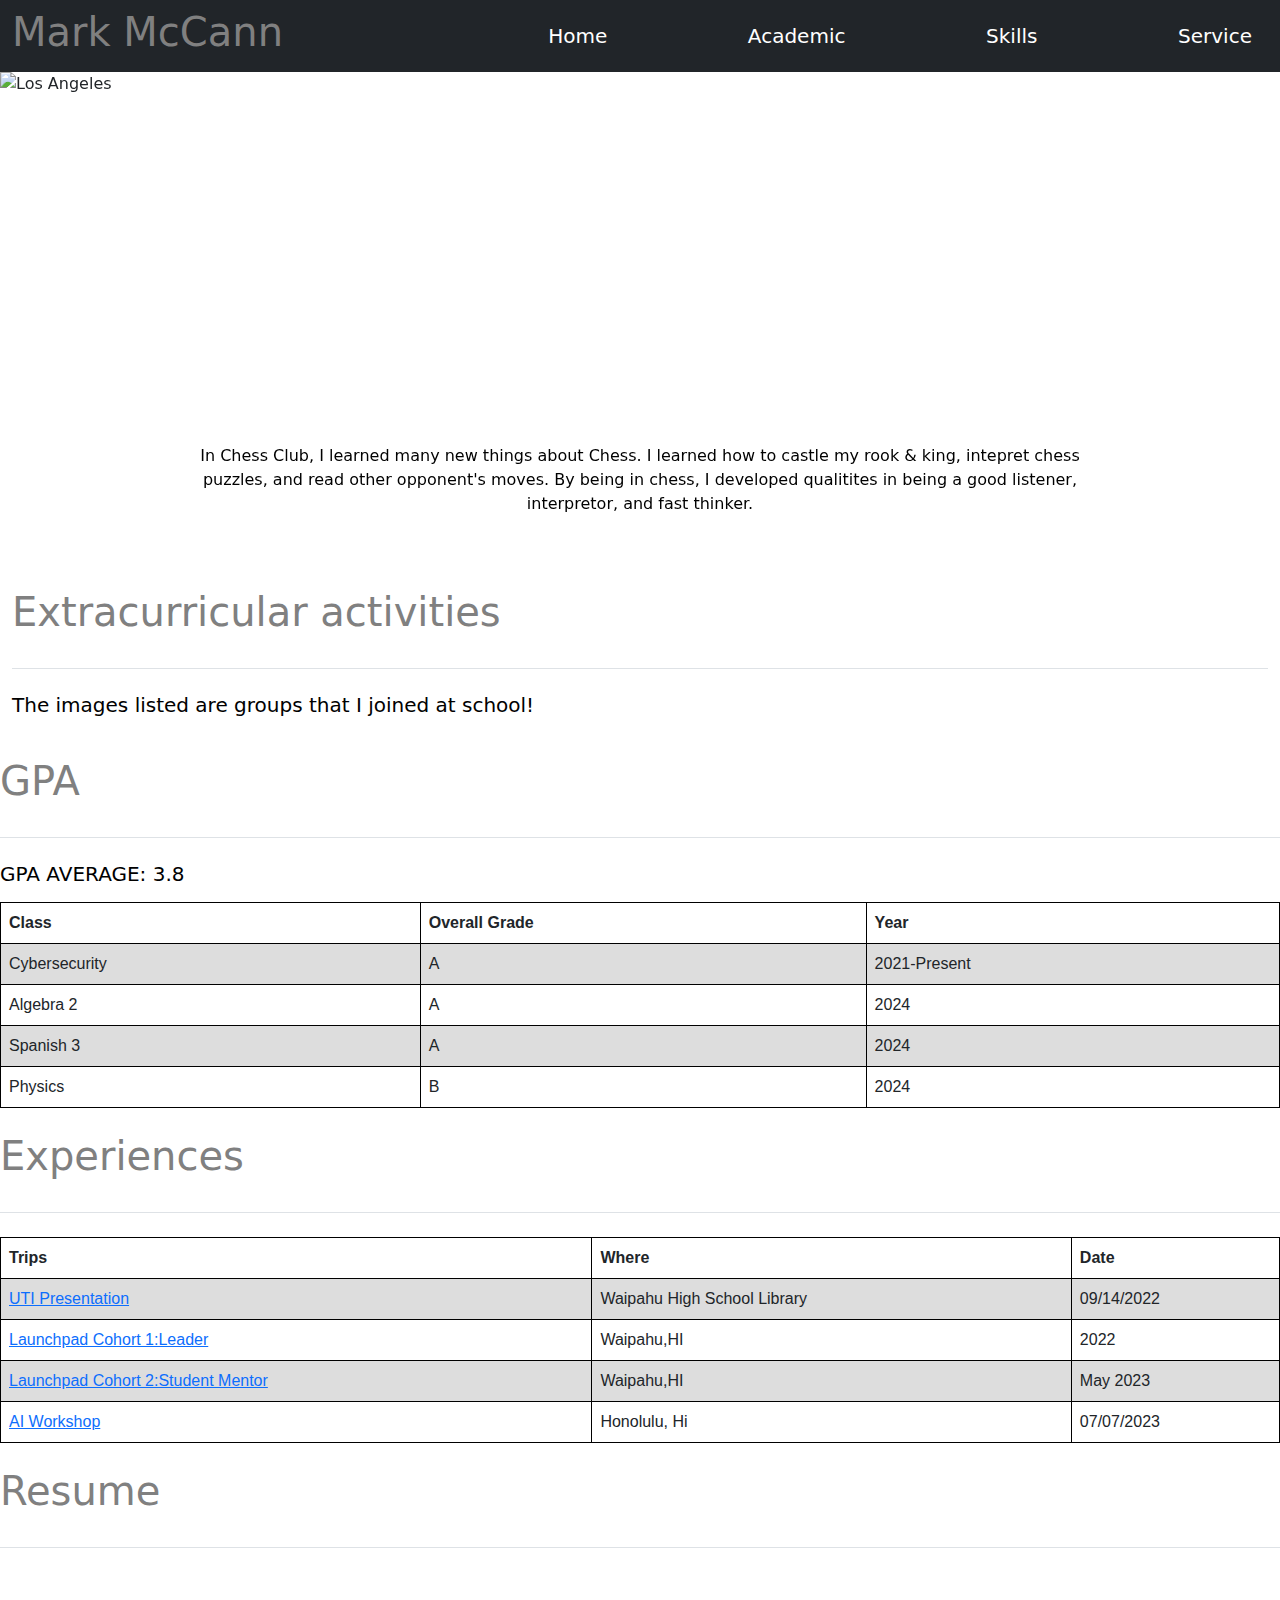
==== academic.html @ fbcb2726 "Update academic.html" ====
<!DOCTYPE html>
<html lang="en">
<head>
  <title>Bootstrap Example</title>
  <meta charset="utf-8">
  <meta name="viewport" content="width=device-width, initial-scale=1">
  <link href="https://cdn.jsdelivr.net/npm/bootstrap@5.3.3/dist/css/bootstrap.min.css" rel="stylesheet">
  <script src="https://cdn.jsdelivr.net/npm/bootstrap@5.3.3/dist/js/bootstrap.bundle.min.js"></script>       <script>
  
  
  </script>
  <style>
  table {
  font-family: arial, sans-serif;
  border-collapse: collapse;
  width: 100%;
}

p {
  background-color: white;
  color: black;
}
    
td, th {
  border: 1px solid #dddddd;
  text-align: left;
  padding: 8px;
}

tr:nth-child(even) {
  background-color: #dddddd;
}

table, th, td {
  border: 1px solid black;
}

container-fluid, h1 {
color: gray;
}

img {
    width: 200px;
    height: 500px;
}

</style>
</head>
<body>

<nav class="navbar navbar-expand-lg navbar-dark bg-dark">
         <div class="container-fluid">
                   
                    <!--Don't collapse the brandname -->
                    <h1>Mark McCann</h1>
                    <a class="navbar-brand" href="#"></a>
                    <a class = "navbar-brand" href = "index.html">Home</a>
                    <a class = "navbar-brand" href = "academic.html">Academic</a>
                    <a class = "navbar-brand" href = "skills.html">Skills</a>
                    <a class = "navbar-brand" href = "service.html">Service</a>
                    </div>
                    </nav>

<!-- Carousel -->
<div id="demo" class="carousel slide" data-bs-ride="carousel">

  <!-- Indicators/dots -->
  <div class="carousel-indicators">
    <button type="button" data-bs-target="#demo" data-bs-slide-to="0" class="active"></button>
    <button type="button" data-bs-target="#demo" data-bs-slide-to="1"></button>
    <button type="button" data-bs-target="#demo" data-bs-slide-to="2"></button>
    <button type="button" data-bs-target="#demo" data-bs-slide-to="3"></button>
  </div>
  
  <!-- The slideshow/carousel -->
  <div class="carousel-inner">
    <div class="carousel-item active">
      <img src="https://codehs.com/uploads/6f6b63e5ff379080daa9356fd4d33387" alt="Los Angeles" class="d-block" style="width:100%">
      <div class="carousel-caption">
        <h3>Chess Club</h3>
        <p>In Chess Club, I learned many new things about Chess. I learned how to castle my rook & king, intepret chess puzzles, and read other opponent's moves. By being in chess, I developed qualitites in being a good listener, interpretor, and fast thinker.</p>
      </div>
    </div>
    <div class="carousel-item">
      <img src="https://codehs.com/uploads/50363ec10f9da46f25643d62077f43cc" alt="Chicago" class="d-block" style="width:100%">
      <div class="carousel-caption">
        <h3>Spanish Club</h3>
        <p>In the Spanish Club, I worked as our club's treasuer. As a treasurer, I worked with help from my class advisor to learn how to manage our club funds, interpret whether or not we can make a profit during fairs we have at our schools, and how to write receipts to give out to our club members. By learning these skills by being the Spanish Club treasurer, I learned to be fast, responsive, careful, and prepared.</p>
      </div> 
    </div>
    <div class="carousel-item">
      <img src="https://codehs.com/uploads/d55776a692fb407b12ecd9179f3ac879" alt="New York" class="d-block" style="width:100%">
      <div class="carousel-caption">
        <h3>Spanish Honor Society</h3>
        <p>In the Spanish Club, I participated in the society as a member whom was involved in many community service activities. Community service activities I have been involved in are bell ringing at walmart to raise funds for salvation army, clean up for safety fair, repaint sidewalks at Waipahu High school, and helped out with the African American festivial at Waipahu High School. By attending these services, I learned to be attentive, hardworking, energetic, and involved in my community.  </p>
      </div>  
    </div>
    <div class="carousel-item">
      <img src="https://codehs.com/uploads/f7db66dbca8c593d6f0599a6c18f9f86" alt="New York" class="d-block" style="width:100%">
      <div class="carousel-caption">
        <h3>Tennis</h3>
        <p>In Waipahu High School's tennis program, I started my tennis journey in 2022. Although I played tennis with my family as a hobby, I was still a novice player, which made me be placed in 3rd dobules. In my sophomore year, I improved a good amount as I could work with my double partners to win half of our games. However, for the 2023-2024, I improved greatly and put all of my hard work in to win some of my games. By putting in my best efforts and by having a good character, I earned the Marauder award trophy for my hardwork and my character. In short, I learned how to be teachable, adaptable, and to push my limits.</p>
      </div>  
    </div>
  </div>
  
  <!-- Left and right controls/icons -->
  <button class="carousel-control-prev" type="button" data-bs-target="#demo" data-bs-slide="prev">
    <span class="carousel-control-prev-icon"></span>
  </button>
  <button class="carousel-control-next" type="button" data-bs-target="#demo" data-bs-slide="next">
    <span class="carousel-control-next-icon"></span>
  </button>
</div>

<div class="container-fluid mt-3">
  <h1>Extracurricular activities</h1>
  <h3 class = "pb-4 mb-4 fst italic border-bottom"></h3>
  <h5><p>The images listed are groups that I joined at school!</p></h5>
  </div>

  
</div>
<br>
<table><h1>GPA</h1>
<h3 class = "pb-4 mb-4 fst italic border-bottom">
<h5><p>GPA AVERAGE: 3.8</p></h5>


  <tr>
    <th>Class</th>
    <th>Overall Grade </th>
    <th>Year</th>
    
  </tr>
  <tr>
    <td>Cybersecurity
    <td>A</td>
    <td>2021-Present</td>
  </tr>
  <tr>
    <td>Algebra 2</td>
    <td>A</td>
    <td>2024</td>
  </tr>
   <tr>
    <td>Spanish 3 </td>
    <td>A</td>
    <td>2024</td>
  </tr>
   <tr>
    <td>Physics</td>
    <td>B</td>
    <td>2024</td>
  </tr>
 
</table>
<br>


<h1>Experiences</h1>
<h3 class = "pb-4 mb-4 fst italic border-bottom"></h3> </div>


<table>
  <tr>
    <th>Trips</th>
    <th>Where</th>
    <th>Date</th>
  </tr>
  <tr>
    <td><a href = "https://docs.google.com/document/d/1WViQRAAGrjJ4qEOCu973fZocT1Bt-OVruZZzbW45B34/edit?usp=sharing">UTI Presentation</a></td>
    <td>Waipahu High School Library</td>
    <td>09/14/2022</td>
  </tr>
  <tr>
    <td><a href = "https://docs.google.com/document/d/1JjlPNcgSF_3JKjrv3M3RHuA7H57eiHHm7oX4IUuQ-QM/edit?usp=drive_link">Launchpad Cohort 1:Leader </a></td>
    <td>Waipahu,HI</td>
    <td>2022</td>
  </tr>
   <tr>
    <td><a href = "https://docs.google.com/document/d/1evMMVM9zQSQPdrIuHxKQQWySu6g7qIyYz-GBT3vPWAM/edit?usp=sharing">Launchpad Cohort 2:Student Mentor</a></td>
    <td>Waipahu,HI</td>
    <td>May 2023</td>
  </tr>
  <tr>
    <td><a href = "https://docs.google.com/document/d/1sx78lAK1T5-tNGtuRwWM7gWgQNDxgxSSiWgeedRLciw/edit?usp=sharing">AI Workshop</a></td>
    <td>Honolulu, Hi</td>
    <td>07/07/2023</td>
  </tr>
 
</table>

<br>
<h1>Resume</h1> 
<div class = "col-md-12">
<h3 class = "pb-4 mb-4 fst italic border-bottom"></h3> </div>

  
<iframe src="https://docs.google.com/document/d/1g-awUpQafp7JuxnNe6VjyOM5wiyMAeW2VH451yMYUiQ/edit?usp=sharing" height="600px" width="100%" title="Resume"></iframe>






</body>
</html>
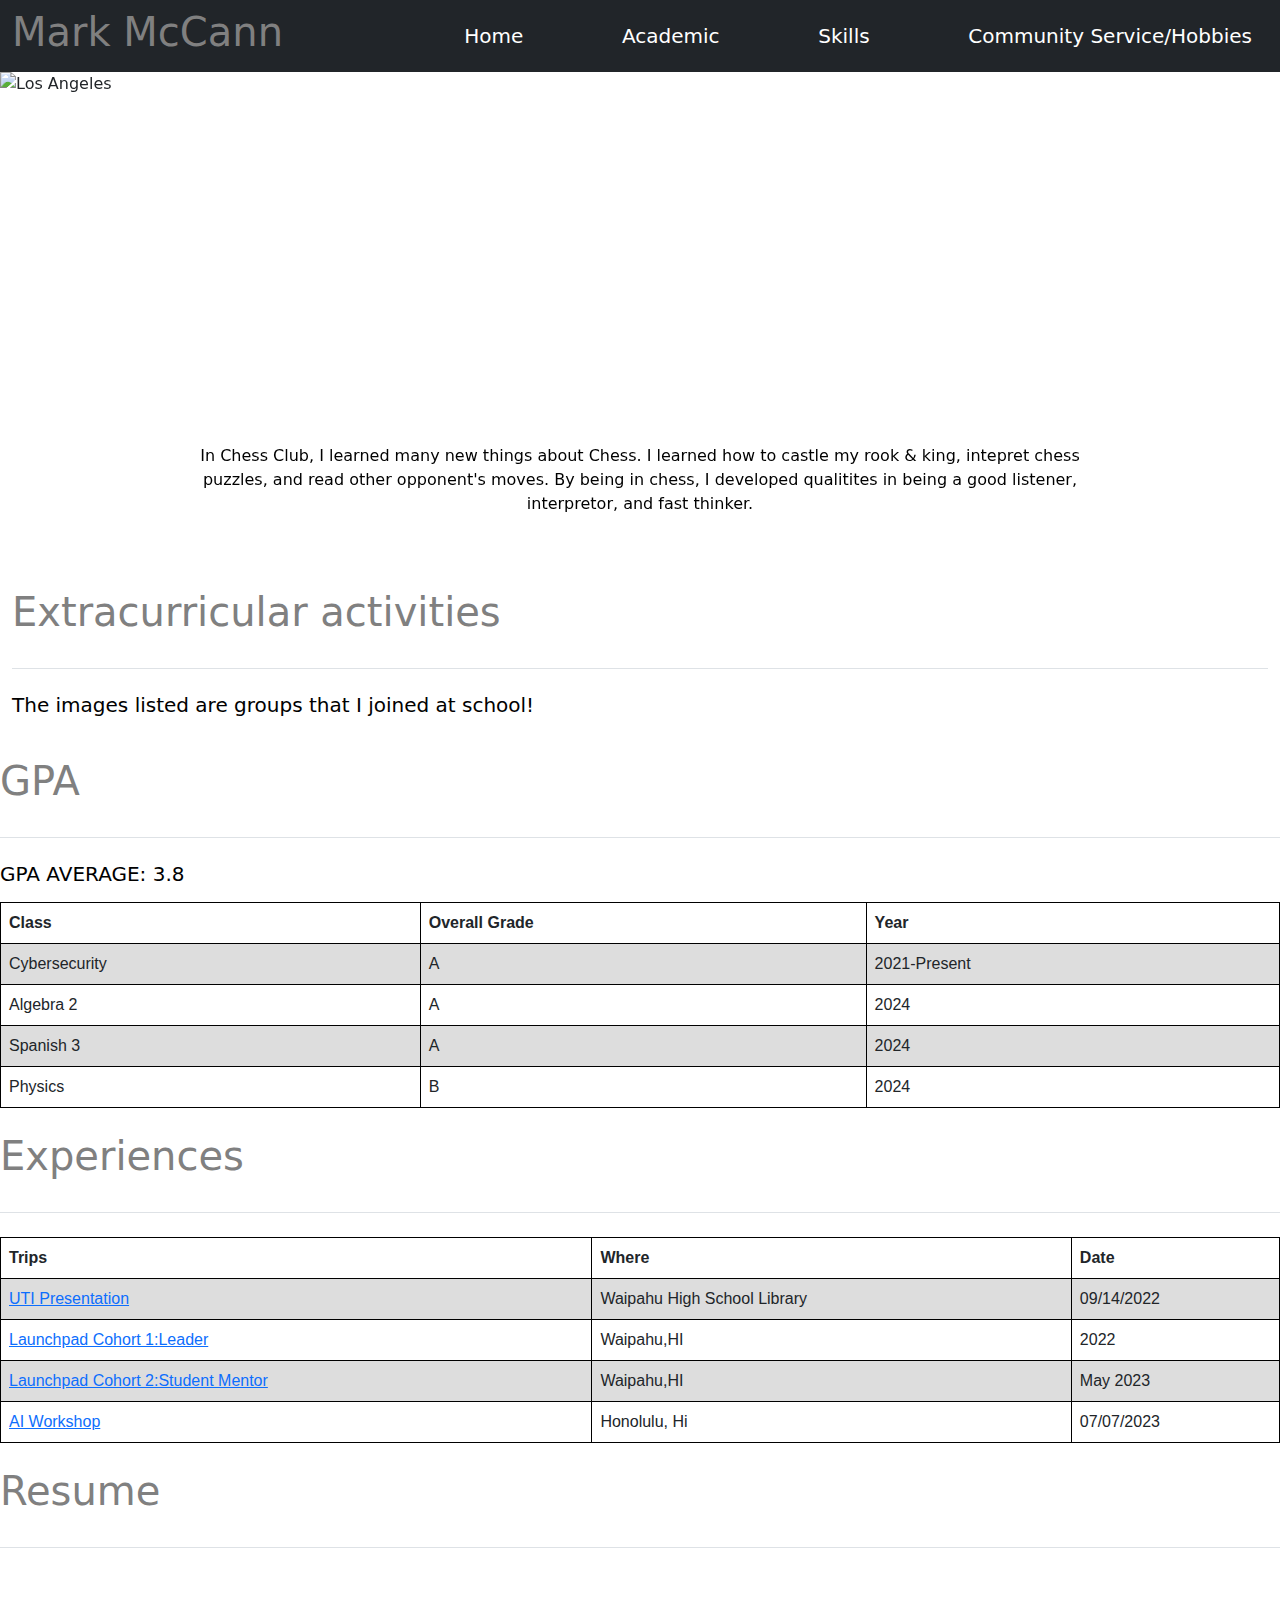
==== commit 4c46d9bf: "Update academic.html" ====
--- a/academic.html
+++ b/academic.html
@@ -57,7 +57,7 @@
                     <a class = "navbar-brand" href = "index.html">Home</a>
                     <a class = "navbar-brand" href = "academic.html">Academic</a>
                     <a class = "navbar-brand" href = "skills.html">Skills</a>
-                    <a class = "navbar-brand" href = "service.html">Service</a>
+                    <a class = "navbar-brand" href = "service.html"> Community Service/Hobbies</a>
                     </div>
                     </nav>
 
@@ -197,7 +197,7 @@
 <h3 class = "pb-4 mb-4 fst italic border-bottom"></h3> </div>
 
   
-<iframe src="https://docs.google.com/document/d/1g-awUpQafp7JuxnNe6VjyOM5wiyMAeW2VH451yMYUiQ/edit?usp=sharing" height="600px" width="100%" title="Resume"></iframe>
+<center><iframe src="https://docs.google.com/document/d/1g-awUpQafp7JuxnNe6VjyOM5wiyMAeW2VH451yMYUiQ/edit?usp=sharing" height="600px" width="900px" title="Resume"></iframe></center>
 
 
 
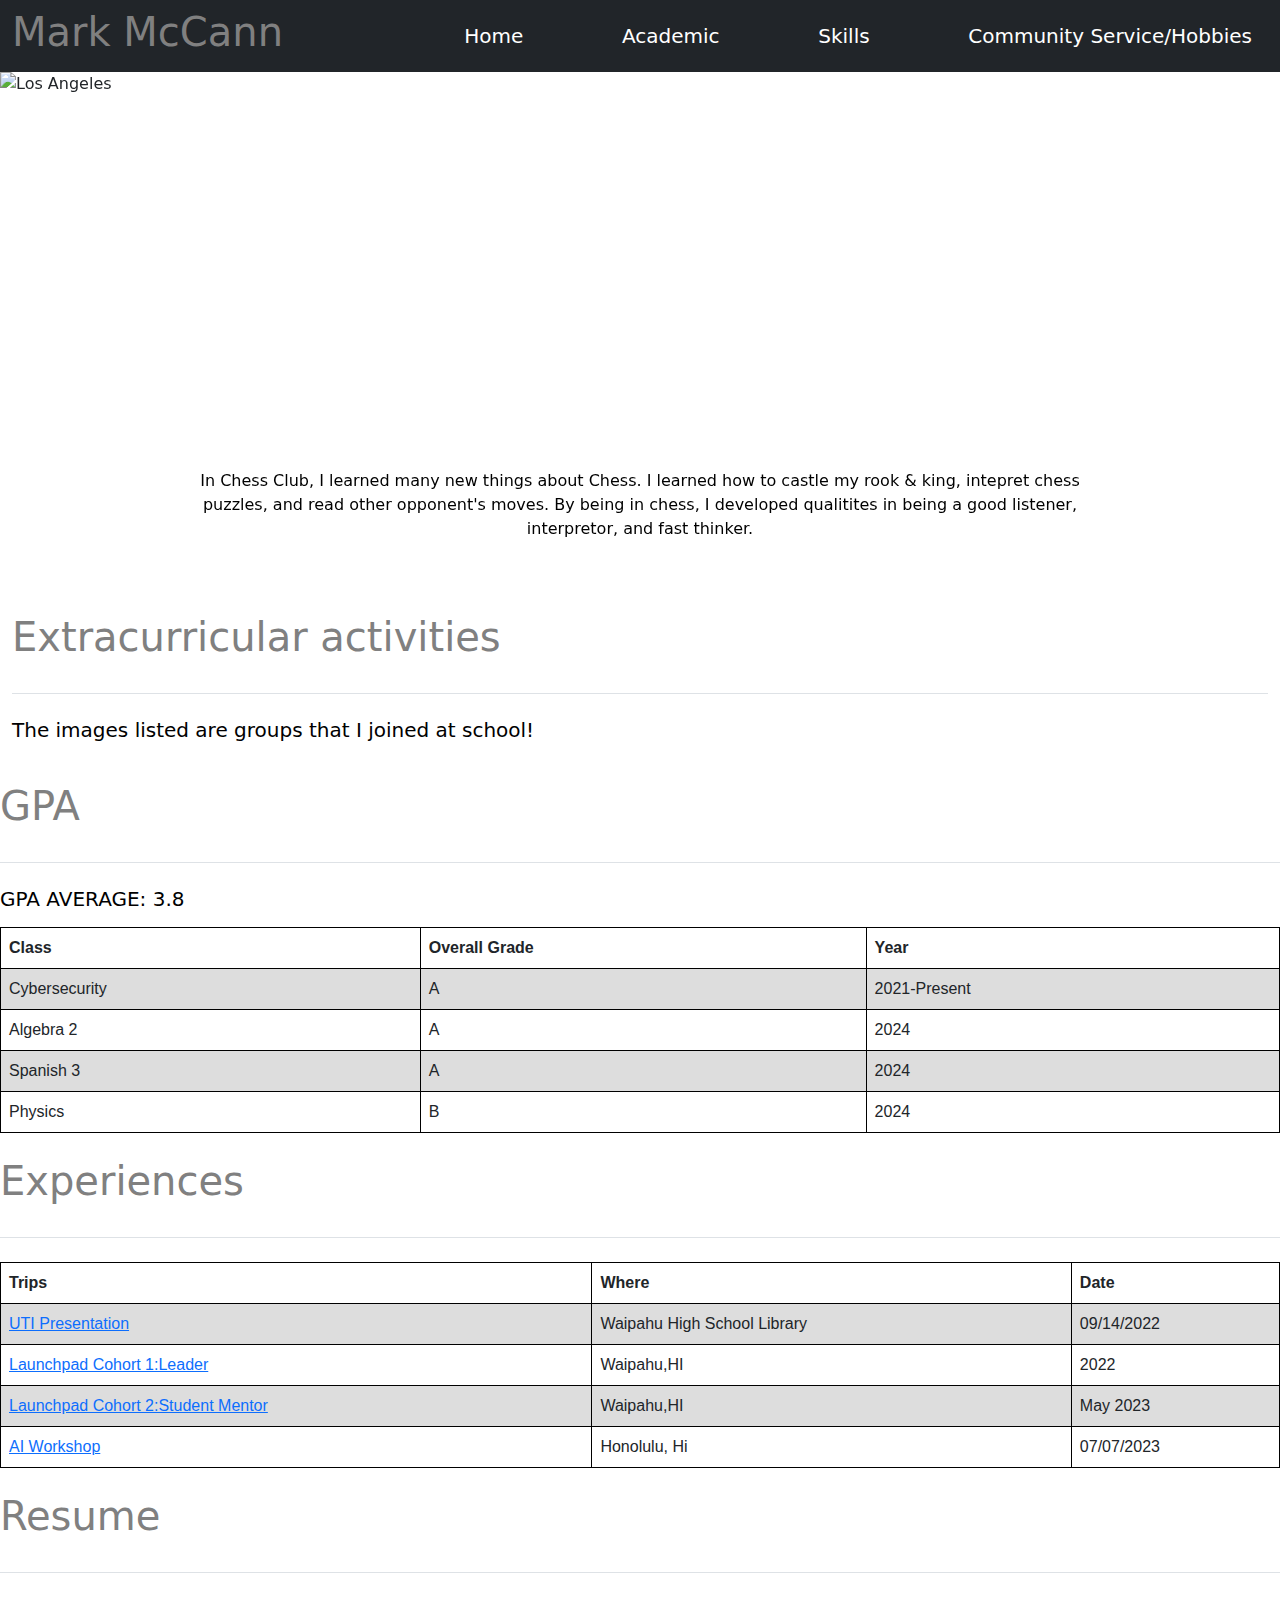
==== commit 7e3226ab: "Update academic.html" ====
--- a/academic.html
+++ b/academic.html
@@ -41,7 +41,7 @@
 
 img {
     width: 200px;
-    height: 500px;
+    height: 525px;
 }
 
 </style>
@@ -99,7 +99,7 @@
       <img src="https://codehs.com/uploads/f7db66dbca8c593d6f0599a6c18f9f86" alt="New York" class="d-block" style="width:100%">
       <div class="carousel-caption">
         <h3>Tennis</h3>
-        <p>In Waipahu High School's tennis program, I started my tennis journey in 2022. Although I played tennis with my family as a hobby, I was still a novice player, which made me be placed in 3rd dobules. In my sophomore year, I improved a good amount as I could work with my double partners to win half of our games. However, for the 2023-2024, I improved greatly and put all of my hard work in to win some of my games. By putting in my best efforts and by having a good character, I earned the Marauder award trophy for my hardwork and my character. In short, I learned how to be teachable, adaptable, and to push my limits.</p>
+        <p>I joined  Waipahu High School's tennis program in 2022. Previously, I played tennis with my family as a hobby, I was still a novice player, which made me be placed in 3rd dobules. However, when I entered my school's varsity team in my sophomore year, I improved a good amount as I could work with my double partners to win half of our games. Furthermore, for the 2023-2024, I still improved greatly and put all of my hard work in to win some of my games. By putting in my best efforts and by having a good character, I earned the Marauder award trophy for my hardwork and my character. In short, I learned how to be teachable, adaptable, and to push my limits. Also, the picture that is used for this caption is from a tennis game against Aiea High School.</p>
       </div>  
     </div>
   </div>
